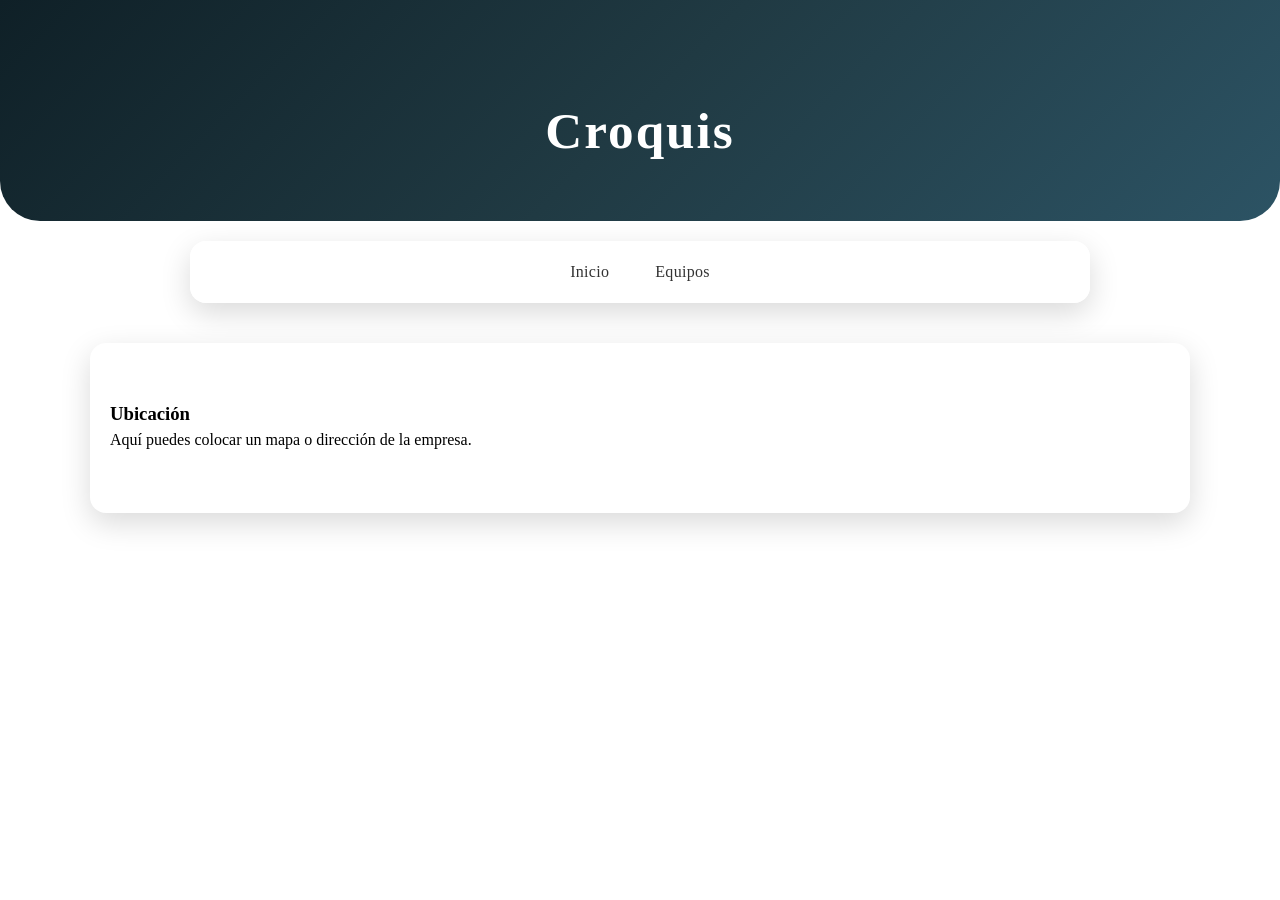
==== croquis.html @ 4db4836d "Add files via upload" ====
<!DOCTYPE html>
<html lang="es">

<head>
    <meta charset="UTF-8">
    <title>Croquis - Talayote Group</title>
    <link rel="stylesheet" href="style.css">
</head>

<body>

<header>
    <h1>Croquis</h1>
</header>

<nav>
    <a href="index.html">Inicio</a>
    <a href="equipos.html">Equipos</a>
</nav>

<section>

    <div class="card">
        <h3>Ubicación</h3>
        <p>Aquí puedes colocar un mapa o dirección de la empresa.</p>
    </div>

</section>

</body>
</html>
---- style.css ----
/* =========================
   FUENTE
========================= */
@import url('https://fonts.googleapis.com/css2?family=Montserrat:wght@500;600;700&family=Poppins:wght@300;400;500&display=swap');


/* =========================
   VARIABLES
========================= */
:root {
    --primary: #2c5364;
    --secondary: #203a43;
    --dark: #0f2027;
    --accent: #00adb5;
    --bg: #f5f7fa;
    --text: #333;
    --white: #ffffff;

    /* UI PRO */
    --radius: 16px;
    --blur: 12px;
    --shadow: 0 10px 30px rgba(0,0,0,0.15);
}

/* =========================
   RESET
========================= */
* {
    margin: 0;
    padding: 0;
    box-sizing: border-box;
}

/* =========================
   MEJORA GLOBAL DE TIPOGRAFÍA
========================= */

/* Mejor renderizado de texto */
body {
    -webkit-font-smoothing: antialiased;
    -moz-osx-font-smoothing: grayscale;
}

/* Mejor legibilidad en párrafos */
p {
    line-height: 1.7;
    font-weight: 300;
}

/* Mejor espaciado en títulos */
h1, h2, h3 {
    line-height: 1.2;
}

/* Links más limpios */
a {
    letter-spacing: 0.3px;
}

/* Inputs más consistentes */
input, textarea {
    font-size: 14px;
}

/* Botones más definidos */
button {
    letter-spacing: 0.5px;
}
/* TARJETAS */
.equipo-card h3 {
    font-weight: 600;
}

/* =========================
   HEADER MODERNO
========================= */
header {
    background: linear-gradient(135deg, var(--dark), var(--secondary), var(--primary));
    color: var(--white);
    text-align: center;
    padding: 100px 20px 60px;
    border-bottom-left-radius: 40px;
    border-bottom-right-radius: 40px;
    animation: fadeIn 1s ease-in-out;
}

header h1 {
    font-size: 3.2em;
    letter-spacing: 2px;
}

header p {
    margin-top: 10px;
    font-weight: 300;
    opacity: 0.8;
}

/* =========================
   NAVBAR GLASS
========================= */
nav {
    margin: 20px auto;
    width: 90%;
    max-width: 900px;
    display: flex;
    justify-content: center;
    gap: 10px;
    padding: 10px;
    border-radius: var(--radius);
    backdrop-filter: blur(var(--blur));
    background: rgba(255,255,255,0.7);
    box-shadow: var(--shadow);
    position: sticky;
    top: 10px;
    z-index: 1000;
}

nav a {
    padding: 12px 18px;
    text-decoration: none;
    color: var(--text);
    font-weight: 500;
    position: relative;
    transition: 0.3s;
}

/* línea animada */
nav a::after {
    content: "";
    position: absolute;
    width: 0;
    height: 2px;
    background: var(--primary);
    left: 0;
    bottom: 0;
    transition: 0.3s;
}

nav a:hover {
    color: var(--primary);
}

nav a:hover::after {
    width: 100%;
}

/* =========================
   SECCIONES PRO
========================= */
section {
    margin: 40px auto;
    padding: 60px 20px;
    max-width: 1100px;
    border-radius: var(--radius);
    background: var(--white);
    box-shadow: var(--shadow);
    animation: fadeUp 0.8s ease;
}

section h2 {
    margin-bottom: 20px;
    color: var(--primary);
}

/* =========================
   TARJETAS PREMIUM
========================= */
.menu-img {
    display: flex;
    justify-content: center;
    gap: 40px;
    flex-wrap: wrap;
}

.card-link {
    text-decoration: none;
}

.img-card {
    position: relative;
    width: 300px;
    height: 200px;
    border-radius: 20px;
    overflow: hidden;
    box-shadow: 0 15px 40px rgba(0,0,0,0.25);
    transition: 0.4s;
}

.img-card img {
    width: 100%;
    height: 100%;
    object-fit: cover;
    transition: 0.4s;
}

.overlay {
    position: absolute;
    inset: 0;
    display: flex;
    justify-content: center;
    align-items: center;
    color: white;
    font-size: 1.5em;
    letter-spacing: 1px;
    background: linear-gradient(to top, rgba(0,0,0,0.7), transparent);
    opacity: 0;
    transition: 0.4s;
}

.img-card:hover {
    transform: translateY(-12px) scale(1.02);
}

.img-card:hover img {
    transform: scale(1.1);
}

.img-card:hover .overlay {
    opacity: 1;
}

/* =========================
   LISTAS
========================= */
ul {
    list-style: none;
}

ul li {
    padding: 10px 0;
    border-bottom: 1px solid #eee;
}

/* =========================
   FORMULARIO MODERNO
========================= */
form {
    padding: 30px;
    border-radius: 20px;
    background: var(--white);
    backdrop-filter: blur(8px);
    box-shadow: var(--shadow);
}

input,
textarea {
    width: 100%;
    padding: 12px;
    margin-bottom: 15px;
    border-radius: 6px;
    border: 1px solid #ddd;
    font-family: inherit;
    background: rgba(255,255,255,0.8);
}

/* =========================
   BOTÓN PRO
========================= */
button {
    background: linear-gradient(135deg, var(--primary), var(--secondary));
    color: var(--white);
    padding: 12px;
    border: none;
    width: 100%;
    border-radius: 10px;
    cursor: pointer;
    font-weight: 500;
    transition: 0.3s;
}

button:hover {
    transform: translateY(-2px) scale(1.02);
    opacity: 0.95;
}

/* =========================
   FOOTER
========================= */
footer {
    background: var(--dark);
    color: var(--white);
    text-align: center;
    padding: 25px;
    margin-top: 40px;
    border-top-left-radius: 30px;
    border-top-right-radius: 30px;
}

/* =========================
   ANIMACIONES
========================= */
@keyframes fadeIn {
    from { opacity: 0; }
    to { opacity: 1; }
}

@keyframes fadeUp {
    from {
        opacity: 0;
        transform: translateY(20px);
    }
    to {
        opacity: 1;
        transform: translateY(0);
    }
}

/* =========================
   RESPONSIVE
========================= */
@media (max-width: 768px) {

    header h1 {
        font-size: 2.2em;
    }

    nav {
        flex-direction: column;
        align-items: center;
    }

    nav a {
        width: 100%;
        text-align: center;
    }

    section {
        padding: 40px 15px;
    }
}

/* =========================
   SISTEMA DE EQUIPOS (PRO)
========================= */

/* TÍTULO GENERAL */
#equipos h1 {
    text-align: center;
    margin-bottom: 40px;
    color: var(--primary);
    font-size: 2.5em;
}

/* CONTENEDOR DE ÁREA */
.area {
    margin-bottom: 50px;
    padding: 20px;
    border-radius: var(--radius);
    background: linear-gradient(135deg, rgba(255,255,255,0.9), rgba(240,240,240,0.7));
    box-shadow: var(--shadow);
    backdrop-filter: blur(6px);
}

/* TITULO DE ÁREA */
.area h2 {
    background: linear-gradient(135deg, var(--primary), var(--secondary));
    color: var(--white);
    padding: 12px 20px;
    border-radius: 10px;
    margin-bottom: 20px;
    font-size: 1.4em;
}

/* GRID DE EQUIPOS */
.grid-equipos {
    display: grid;
    grid-template-columns: repeat(auto-fit, minmax(280px, 1fr));
    gap: 20px;
}

/* TARJETAS DE EQUIPO */
.equipo-card {
    background: var(--white);
    padding: 20px;
    border-radius: var(--radius);
    box-shadow: 0 10px 25px rgba(0,0,0,0.08);
    transition: 0.3s;
    position: relative;
    overflow: hidden;
}

/* EFECTO LATERAL */
.equipo-card::before {
    content: "";
    position: absolute;
    left: 0;
    top: 0;
    width: 5px;
    height: 100%;
    background: var(--accent);
}

/* HOVER */
.equipo-card:hover {
    transform: translateY(-8px) scale(1.01);
    box-shadow: 0 15px 35px rgba(0,0,0,0.15);
}

/* TITULO EQUIPO */
.equipo-card h3 {
    color: var(--primary);
    margin-bottom: 10px;
}

/* TEXTO */
.equipo-card p {
    font-size: 0.9em;
    margin-bottom: 5px;
}

/* IP DESTACADA */
.equipo-card .ip {
    margin-top: 10px;
    font-weight: bold;
    color: var(--secondary);
}

/* BADGES (estado/red) */
.badge {
    display: inline-block;
    padding: 4px 10px;
    border-radius: 20px;
    font-size: 0.75em;
    margin-top: 8px;
}

/* TIPOS */
.badge-wifi {
    background: #e3f2fd;
    color: #0d47a1;
}

.badge-lan {
    background: #e8f5e9;
    color: #1b5e20;
}

.badge-na {
    background: #fbe9e7;
    color: #bf360c;
}

/* RAM DESTACADA */
.ram {
    font-weight: bold;
    color: var(--accent);
}

/* =========================
   SCROLL ÁREAS (OPCIONAL)
========================= */

.area {
    animation: fadeUp 0.6s ease;
}

/* =========================
   RESPONSIVE EQUIPOS
========================= */
@media (max-width: 768px) {

    .grid-equipos {
        grid-template-columns: 1fr;
    }

    .equipo-card {
        padding: 15px;
    }
}

/* =========================
   ACORDEÓN ÁREAS
========================= */

.area-header {
    background: linear-gradient(135deg, var(--primary), var(--secondary));
    color: white;
    padding: 15px 20px;
    border-radius: 10px;
    cursor: pointer;
    display: flex;
    justify-content: space-between;
    align-items: center;
    margin-bottom: 10px;
    transition: 0.3s;
}

.area-header:hover {
    opacity: 0.9;
}

/* FLECHA */
.area-header span {
    transition: 0.3s;
}

/* ROTACIÓN */
.area-header.active span {
    transform: rotate(180deg);
}

/* CONTENIDO OCULTO */
.area-content {
    max-height: 0;
    overflow: hidden;
    transition: max-height 0.4s ease;
}

/* CUANDO SE ABRE */
.area-content.open {
    max-height: 2000px;
}

/* SELECTOR DE ÁREA */
.selector-area {
    text-align: center;
    margin-bottom: 30px;
}

.selector-area label {
    display: block;
    margin-bottom: 10px;
    font-weight: 500;
}

.selector-area select {
    padding: 12px;
    border-radius: 10px;
    border: 1px solid #ddd;
    width: 250px;
    font-family: inherit;
    box-shadow: var(--shadow);
    cursor: pointer;
}
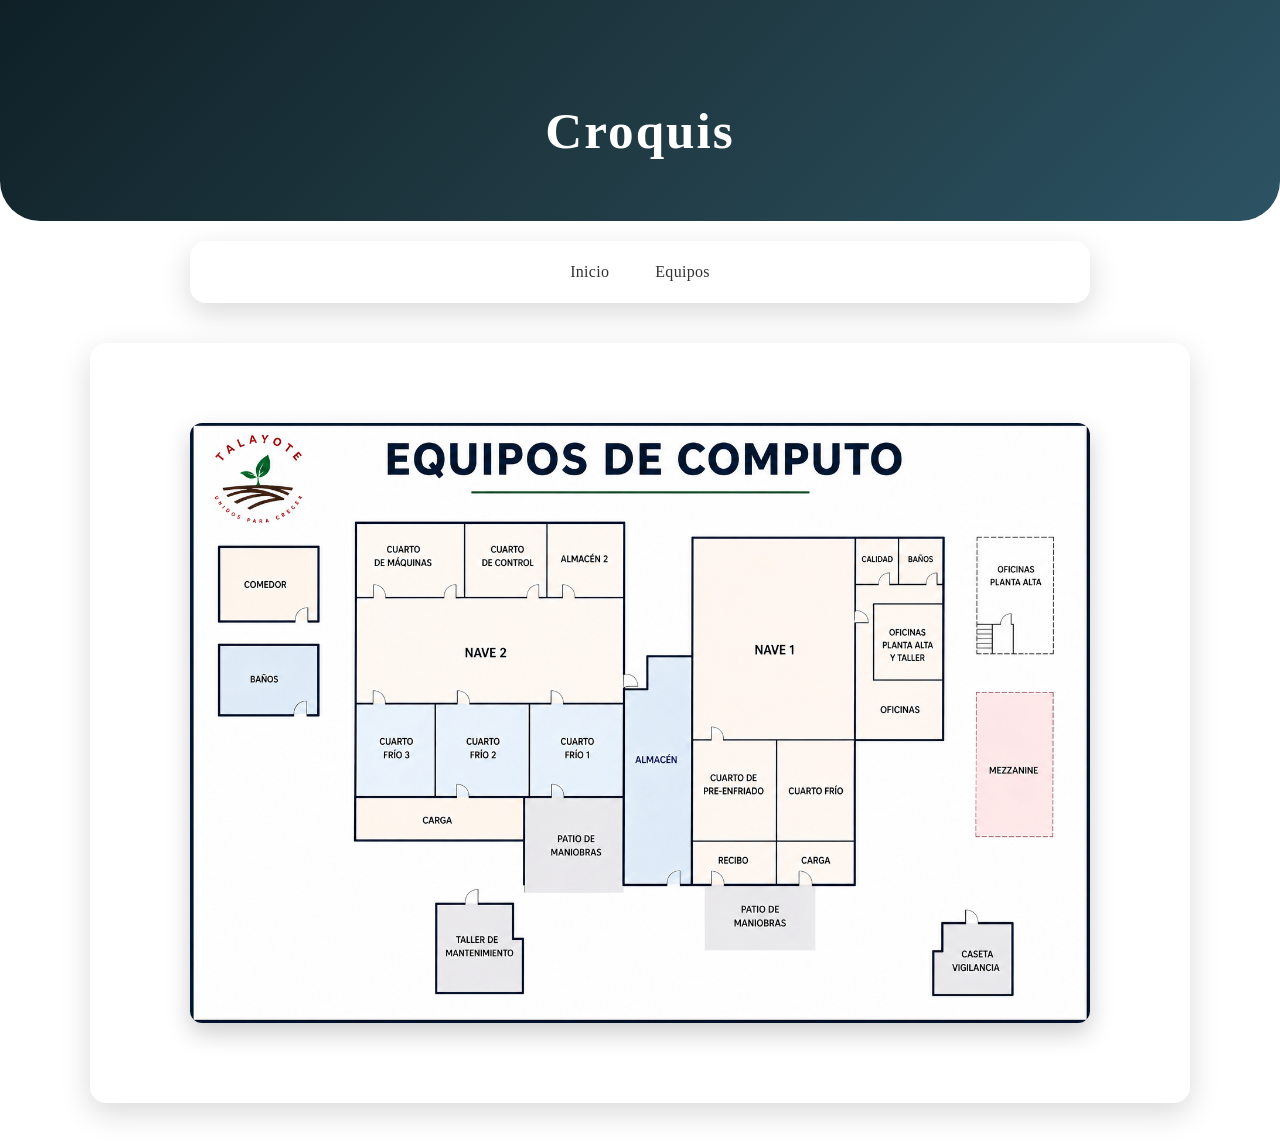
==== commit 62b77685: "Add files via upload" ====
--- a/croquis.html
+++ b/croquis.html
@@ -21,11 +21,11 @@
 <section>
 
     <div class="card">
-        <h3>Ubicación</h3>
-        <p>Aquí puedes colocar un mapa o dirección de la empresa.</p>
+        <img src="imagenes/croquis_equipos.png" class="croquis-img">
     </div>
 
 </section>
 
+<script src="script.js"></script>
 </body>
 </html>
--- a/style.css
+++ b/style.css
@@ -531,4 +531,77 @@
     font-family: inherit;
     box-shadow: var(--shadow);
     cursor: pointer;
+}
+
+/* =========================
+   LOGIN MODAL
+========================= */
+
+.login-overlay {
+    position: fixed;
+    top: 0;
+    left: 0;
+    width: 100%;
+    height: 100%;
+    display: flex;
+    justify-content: center;
+    align-items: center;
+    background: rgba(0,0,0,0.85);
+    z-index: 9999;
+    backdrop-filter: blur(6px);
+}
+
+.login-box {
+    background: var(--white);
+    padding: 30px;
+    border-radius: var(--radius);
+    text-align: center;
+    min-width: 280px;
+    box-shadow: var(--shadow);
+    animation: fadeUp 0.5s ease;
+}
+
+.login-box h2 {
+    margin-bottom: 15px;
+    color: var(--primary);
+}
+
+.login-box input {
+    width: 100%;
+    padding: 12px;
+    border-radius: 8px;
+    border: 1px solid #ddd;
+    margin-bottom: 10px;
+    font-family: inherit;
+}
+
+.login-box button {
+    width: 100%;
+    margin-top: 5px;
+}
+
+.login-error {
+    color: red;
+    font-size: 0.9em;
+    margin-top: 10px;
+}
+
+/* =========================
+   CROQUIS AJUSTADO
+========================= */
+
+.croquis-img {
+    width: 100%;
+    max-width: 900px;     /* controla tamaño máximo */
+    height: auto;         /* mantiene proporción */
+    display: block;
+    margin: 20px auto;
+    border-radius: 12px;
+    box-shadow: 0 10px 25px rgba(0,0,0,0.2);
+}
+
+/* opcional: efecto suave */
+.croquis-img:hover {
+    transform: scale(1.01);
+    transition: 0.3s;
 }
